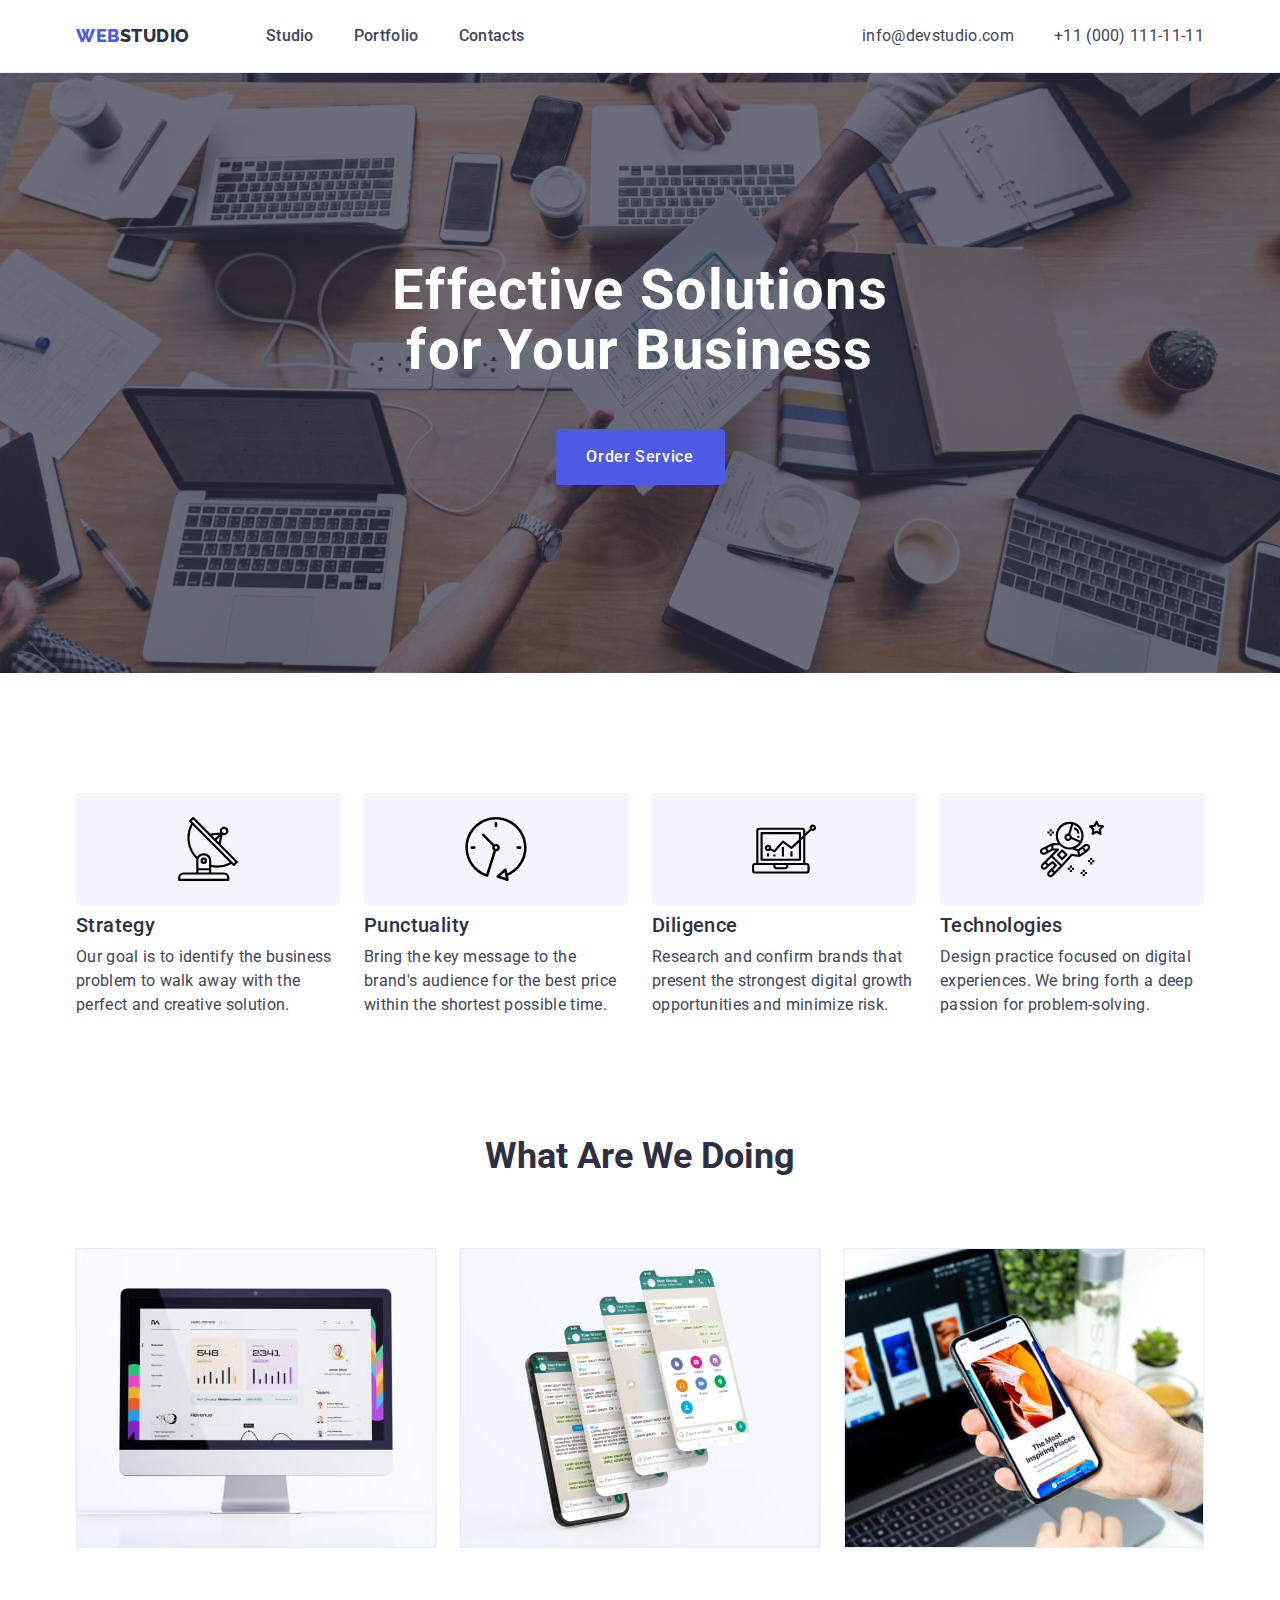
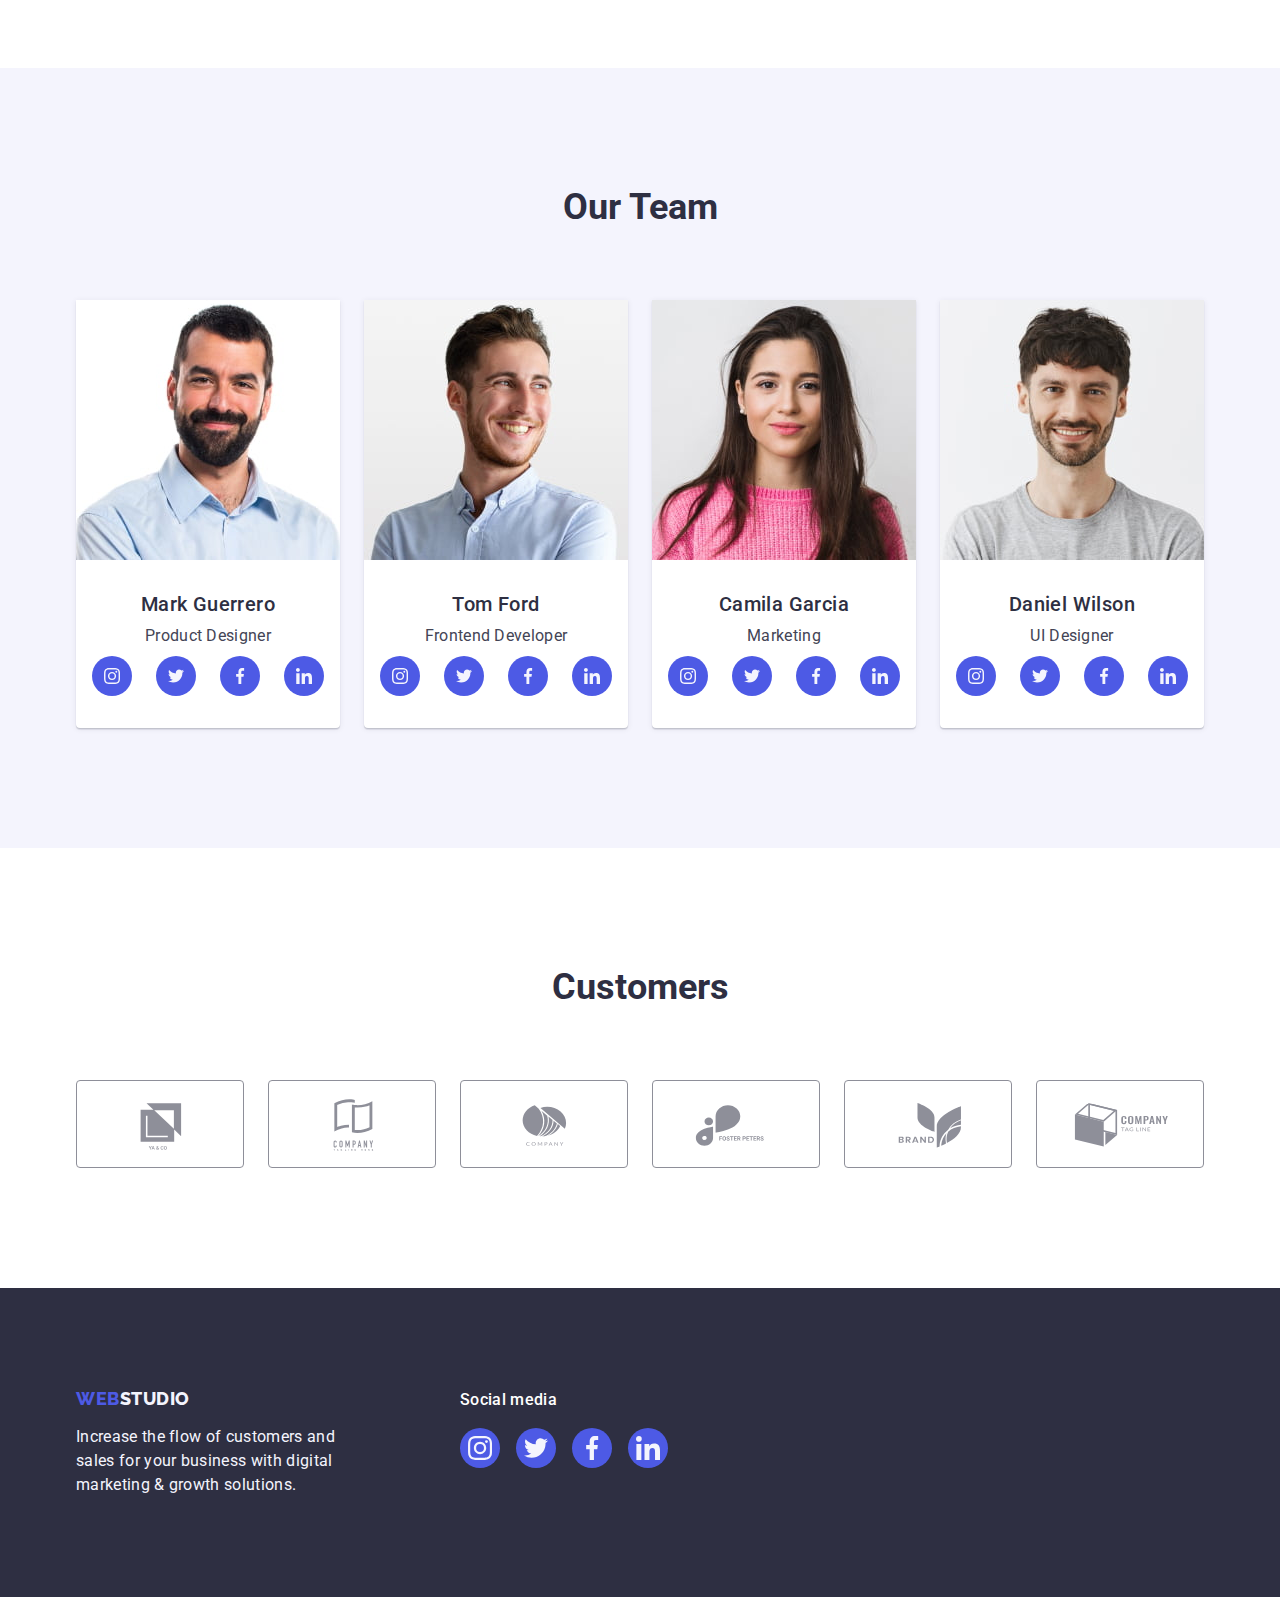
==== index.html @ 44d7fd20 "Initial commit" ====
<!DOCTYPE html>
<html lang="en">
  <head>
    <meta charset="UTF-8" />
    <meta http-equiv="X-UA-Compatible" content="IE=edge" />
    <meta name="viewport" content="width=device-width, initial-scale=1.0" />
    <title>Web Studio</title>
    <link
      rel="stylesheet"
      href="https://cdn.jsdelivr.net/npm/modern-normalize@1.1.0/modern-normalize.min.css"
    />
    <link rel="preconnect" href="https://fonts.googleapis.com" />
    <link rel="preconnect" href="https://fonts.gstatic.com" crossorigin />
    <link
      href="https://fonts.googleapis.com/css2?family=Raleway:wght@800&family=Roboto:wght@400;500;700;900&display=swap"
      rel="stylesheet"
    />
    <link rel="stylesheet" href="./css/styles.css" />
  </head>
  <body>
    <!-- Header -->
    <header class="header">
      <div class="container container-nav">
        <nav class="main-nav">
          <!-- Logo -->
          <a class="link logo" href="./index.html"
            >Web<span class="logo-dark">Studio</span></a
          >
          <!-- Navigation -->
          <ul class="list site-nav">
            <li class="item"><a class="link" href="./index.html">Studio</a></li>
            <li class="item">
              <a class="link" href="./portfolio.html">Portfolio</a>
            </li>
            <li class="item"><a class="link" href="">Contacts</a></li>
          </ul>
        </nav>
        <!-- Contacts -->
        <address class="address container-address">
          <ul class="list address-list">
            <li class="item">
              <a class="link" href="mailto:info@devstudio.com"
                >info@devstudio.com</a
              >
            </li>
            <li class="item">
              <a class="link" href="tel:+110001111111">+11 (000) 111-11-11</a>
            </li>
          </ul>
        </address>
      </div>
    </header>
    <main class="main">
      <!-- Hero section -->
      <section class="hero">
        <div class="container">
          <h1 class="hero-title">Effective Solutions for Your Business</h1>
          <button class="button" type="button">Order Service</button>
        </div>
      </section>
      <!-- Benefits section -->
      <section class="section benefits-section">
        <div class="container">
          <h2 class="section-title visually-hidden">Benefits</h2>
          <ul class="list benefits-list">
            <li class="benefits-descr">
              <div class="benefits-bgc-icon">
                <svg class="benefits-icon" width="64" height="64">
                  <use href="./images/icon.svg#antenna-icon"></use>
                </svg>
              </div>
              <h3 class="sub-title">Strategy</h3>
              <p class="text">
                Our goal is to identify the business problem to walk away with
                the perfect and creative solution.
              </p>
            </li>
            <li class="benefits-descr">
              <div class="benefits-bgc-icon">
                <svg class="benefits-icon" width="64" height="64">
                  <use href="./images/icon.svg#clock-icon"></use>
                </svg>
              </div>
              <h3 class="sub-title">Punctuality</h3>
              <p class="text">
                Bring the key message to the brand's audience for the best price
                within the shortest possible time.
              </p>
            </li>
            <li class="benefits-descr">
              <div class="benefits-bgc-icon">
                <svg class="benefits-icon" width="64" height="64">
                  <use href="./images/icon.svg#diagram-icon"></use>
                </svg>
              </div>
              <h3 class="sub-title">Diligence</h3>
              <p class="text">
                Research and confirm brands that present the strongest digital
                growth opportunities and minimize risk.
              </p>
            </li>
            <li class="benefits-descr">
              <div class="benefits-bgc-icon">
                <svg class="benefits-icon" width="64" height="64">
                  <use href="./images/icon.svg#astronaut-icon"></use>
                </svg>
              </div>
              <h3 class="sub-title">Technologies</h3>
              <p class="text">
                Design practice focused on digital experiences. We bring forth a
                deep passion for problem-solving.
              </p>
            </li>
          </ul>
        </div>
      </section>
      <!-- Services section -->
      <section class="section">
        <div class="container">
          <h2 class="section-title">What Are We Doing</h2>
          <ul class="list services-list">
            <li class="services-descr">
              <img
                src="./images/features-images/wawd-1.jpg"
                alt="Services example 1"
                width="360"
                height="300"
              />
            </li>
            <li class="services-descr">
              <img
                src="./images/features-images/wawd-2.jpg"
                alt="Services example 2"
                width="360"
                height="300"
              />
            </li>
            <li class="services-descr">
              <img
                src="./images/features-images/wawd-3.jpg"
                alt="Services example 3"
                width="360"
                height="300"
              />
            </li>
          </ul>
        </div>
      </section>
      <!-- Team section -->
      <section class="section team-section">
        <div class="container">
          <h2 class="section-title">Our Team</h2>
          <ul class="list team-list">
            <li class="team-card">
              <img
                src="./images/team-images/team-member-1.jpg"
                alt="Photo of a team member Mark Guerrero"
                width="264"
                height="260"
              />
              <div class="team-descr">
                <h3 class="sub-title">Mark Guerrero</h3>
                <p class="text member-descr">Product Designer</p>
                <!-- Socials -->
                <ul class="list socials-list">
                  <li class="socials-item">
                    <a class="link socials-link" href="">
                      <svg class="socials-icon" width="16" height="16">
                        <use href="./images/icon.svg#instagram"></use>
                      </svg>
                    </a>
                  </li>
                  <li class="socials-item">
                    <a class="link socials-link" href="">
                      <svg class="socials-icon" width="16" height="16">
                        <use href="./images/icon.svg#twitter"></use>
                      </svg>
                    </a>
                  </li>
                  <li class="socials-item">
                    <a class="link socials-link" href="">
                      <svg class="socials-icon" width="16" height="16">
                        <use href="./images/icon.svg#facebook"></use>
                      </svg>
                    </a>
                  </li>
                  <li class="socials-item">
                    <a class="link socials-link" href="">
                      <svg class="socials-icon" width="16" height="16">
                        <use href="./images/icon.svg#linkedin"></use>
                      </svg>
                    </a>
                  </li>
                </ul>
                <!-- Socials end -->
              </div>
            </li>
            <li class="team-card">
              <img
                src="./images/team-images/team-member-2.jpg"
                alt="Photo of a team member Tom Ford"
                width="264"
                height="260"
              />
              <div class="team-descr">
                <h3 class="sub-title">Tom Ford</h3>
                <p class="text member-descr">Frontend Developer</p>
                <!-- Socials -->
                <ul class="list socials-list">
                  <li class="socials-item">
                    <a class="link socials-link" href="">
                      <svg class="socials-icon" width="16" height="16">
                        <use href="./images/icon.svg#instagram"></use>
                      </svg>
                    </a>
                  </li>
                  <li class="socials-item">
                    <a class="link socials-link" href="">
                      <svg class="socials-icon" width="16" height="16">
                        <use href="./images/icon.svg#twitter"></use>
                      </svg>
                    </a>
                  </li>
                  <li class="socials-item">
                    <a class="link socials-link" href="">
                      <svg class="socials-icon" width="16" height="16">
                        <use href="./images/icon.svg#facebook"></use>
                      </svg>
                    </a>
                  </li>
                  <li class="socials-item">
                    <a class="link socials-link" href="">
                      <svg class="socials-icon" width="16" height="16">
                        <use href="./images/icon.svg#linkedin"></use>
                      </svg>
                    </a>
                  </li>
                </ul>
                <!-- Socials end -->
              </div>
            </li>
            <li class="team-card">
              <img
                src="./images/team-images/team-member-3.jpg"
                alt="Photo of a team member Camila Garcia"
                width="264"
                height="260"
              />
              <div class="team-descr">
                <h3 class="sub-title">Camila Garcia</h3>
                <p class="text member-descr">Marketing</p>
                <!-- Socials -->
                <ul class="list socials-list">
                  <li class="socials-item">
                    <a class="link socials-link" href="">
                      <svg class="socials-icon" width="16" height="16">
                        <use href="./images/icon.svg#instagram"></use>
                      </svg>
                    </a>
                  </li>
                  <li class="socials-item">
                    <a class="link socials-link" href="">
                      <svg class="socials-icon" width="16" height="16">
                        <use href="./images/icon.svg#twitter"></use>
                      </svg>
                    </a>
                  </li>
                  <li class="socials-item">
                    <a class="link socials-link" href="">
                      <svg class="socials-icon" width="16" height="16">
                        <use href="./images/icon.svg#facebook"></use>
                      </svg>
                    </a>
                  </li>
                  <li class="socials-item">
                    <a class="link socials-link" href="">
                      <svg class="socials-icon" width="16" height="16">
                        <use href="./images/icon.svg#linkedin"></use>
                      </svg>
                    </a>
                  </li>
                </ul>
                <!-- Socials end -->
              </div>
            </li>
            <li class="team-card">
              <img
                src="./images/team-images/team-member-4.jpg"
                alt="Photo of a team member Daniel Wilson"
                width="264"
                height="260"
              />
              <div class="team-descr">
                <h3 class="sub-title">Daniel Wilson</h3>
                <p class="text member-descr">UI Designer</p>
                <!-- Socials -->
                <ul class="list socials-list">
                  <li class="socials-item">
                    <a class="link socials-link" href="">
                      <svg class="socials-icon" width="16" height="16">
                        <use href="./images/icon.svg#instagram"></use>
                      </svg>
                    </a>
                  </li>
                  <li class="socials-item">
                    <a class="link socials-link" href="">
                      <svg class="socials-icon" width="16" height="16">
                        <use href="./images/icon.svg#twitter"></use>
                      </svg>
                    </a>
                  </li>
                  <li class="socials-item">
                    <a class="link socials-link" href="">
                      <svg class="socials-icon" width="16" height="16">
                        <use href="./images/icon.svg#facebook"></use>
                      </svg>
                    </a>
                  </li>
                  <li class="socials-item">
                    <a class="link socials-link" href="">
                      <svg class="socials-icon" width="16" height="16">
                        <use href="./images/icon.svg#linkedin"></use>
                      </svg>
                    </a>
                  </li>
                </ul>
                <!-- Socials end -->
              </div>
            </li>
          </ul>
        </div>
      </section>
      <!-- Customers section -->
      <section class="section">
        <div class="container">
          <h2 class="section-title">Customers</h2>
          <ul class="list customers-list">
            <li class="customers-item">
              <a href="" class="link customers-link">
                <svg class="customers-icon" width="104" height="56">
                  <use href="./images/icon.svg#customer-1"></use>
                </svg>
              </a>
            </li>
            <li class="customers-item">
              <a href="" class="link customers-link">
                <svg class="customers-icon" width="104" height="56">
                  <use href="./images/icon.svg#customer-2"></use>
                </svg>
              </a>
            </li>
            <li class="customers-item">
              <a href="" class="link customers-link">
                <svg class="customers-icon" width="104" height="56">
                  <use href="./images/icon.svg#customer-3"></use>
                </svg>
              </a>
            </li>
            <li class="customers-item">
              <a href="" class="link customers-link">
                <svg class="customers-icon" width="104" height="56">
                  <use href="./images/icon.svg#customer-4"></use>
                </svg>
              </a>
            </li>
            <li class="customers-item">
              <a href="" class="link customers-link">
                <svg class="customers-icon" width="104" height="56">
                  <use href="./images/icon.svg#customer-5"></use>
                </svg>
              </a>
            </li>
            <li class="customers-item">
              <a href="" class="link customers-link">
                <svg class="customers-icon" width="104" height="56">
                  <use href="./images/icon.svg#customer-6"></use>
                </svg>
              </a>
            </li>
          </ul>
        </div>
      </section>
    </main>
    <!-- Footer section -->
    <footer class="footer">
      <div class="container footer-content">
        <div>
          <a class="link logo" href="./index.html">
            Web<span class="logo-light">Studio</span>
          </a>
          <p class="footer-text">
            Increase the flow of customers and sales for your business with
            digital marketing & growth solutions.
          </p>
        </div>
        <div>
          <p class="socials-footer-header">Social media</p>
          <!-- Socials -->
          <ul class="list footer-socials">
            <li class="footer-socials-item">
              <a class="link footer-socials-link" href="">
                <svg class="footer-socials-icon" width="24" height="24">
                  <use href="./images/icon.svg#instagram"></use>
                </svg>
              </a>
            </li>
            <li class="footer-socials-item">
              <a class="link footer-socials-link" href="">
                <svg class="footer-socials-icon" width="24" height="24">
                  <use href="./images/icon.svg#twitter"></use>
                </svg>
              </a>
            </li>
            <li class="footer-socials-item">
              <a class="link footer-socials-link" href="">
                <svg class="footer-socials-icon" width="24" height="24">
                  <use href="./images/icon.svg#facebook"></use>
                </svg>
              </a>
            </li>
            <li class="footer-socials-item">
              <a class="link footer-socials-link" href="">
                <svg class="footer-socials-icon" width="24" height="24">
                  <use href="./images/icon.svg#linkedin"></use>
                </svg>
              </a>
            </li>
          </ul>
          <!-- Socials end -->
        </div>
      </div>
    </footer>
  </body>
</html>
---- css/styles.css ----
/*
  |============================
  | Root properties
  |============================
*/
:root {
    /* Colors */
    --text-color: #434455;
    --dark-color: #2E2F42;
    --subtle-text: #8E8F99;
    --white-color: #FFFFFF;
    --cloud-color: #F4F4FD;
    --cornflower-accent: #E7E9FC;
    --primary-brand: #4D5AE5;
    --pressed-state-color: #404BBF;
    --success-color: #31D0AA;

}

/*
  |============================
  | Global styles
  |============================
*/
body {
    font-family: "Roboto", sans-serif;
    color: var(--text-color);
    background-color: var(--white-color);
}

/* Global reset */
h1,
h2,
h3,
h4,
h5,
h6,
p {
    margin-top: 0;
    margin-bottom: 0;
}

img {
    display:block;
    max-width: 100%;
    height: auto;
}

/* Global link styles */
.link {
    text-decoration: none;
    color: currentColor;
}

/* Global list styles */
.list {
    list-style: none;
    margin-top: 0;
    margin-bottom: 0;
    padding-left: 0;
}

/* Global container styles */
.container {
    width: 1158px;
    padding-left: 15px;
    padding-right: 15px;
    margin-left: auto;
    margin-right: auto;
}

/* Global button styles*/
.button {
    border: 1px solid var(--cornflower-accent);
    border-radius: 4px;
    padding: 12px 24px;

    text-align: center;
    font-family: inherit;
    font-size: 16px;
    font-weight: 500;
    letter-spacing: 0.04em;
    line-height: 1.5;
    cursor: pointer;

    color: var(--primary-brand);
    background-color: var(--cloud-color);
}

/* Global section styles */
.section {
    padding-top: 120px;
    padding-bottom: 120px;
}

.section-title {
    margin-bottom: 72px;

    font-weight: 700;
    font-size: 36px;
    line-height: 1.1;
    text-transform: capitalize;
    text-align: center;
    color: var(--dark-color);
}

/* Global logo styles */
.logo {
    font-family: "Raleway", sans-serif;
    font-weight: 800;
    font-size: 18px;
    line-height: 1.17;
    letter-spacing: 0.03em;
    text-transform: uppercase;
    align-items: center;
    color: var(--primary-brand);
}

.logo-dark {
    color: var(--dark-color);
}

.logo-light {
    color: var(--cloud-color)
}

/* Global sub-title styles */
.sub-title {
    margin-bottom: 8px;
    font-weight: 500;
    font-size: 20px;
    line-height: 1.2;
    letter-spacing: 0.02em;
    color: var(--dark-color);
}

/* Global text styles */
.text {
    line-height: 1.5;
    letter-spacing: 0.02em;
    color: var(--text-color);
}

/* Global footer styles */
.footer {
    padding-top: 100px;
    padding-bottom: 100px;
    background-color: var(--dark-color);
}

/* Hidden headers */
.visually-hidden {
    position: absolute;
    width: 1px;
    height: 1px;
    margin: -1px;
    border: 0;
    padding: 0;

    white-space: nowrap;
    clip-path: inset(100%);
    clip: rect(0 0 0 0);
    overflow: hidden;
}

/*
  |============================
  | Index styles
  |============================
*/
/* Site nav*/
.header {
    border-bottom: 1px solid var(--cornflower-accent);
    box-shadow: 
        0px 2px 1px rgba(46, 47, 66, 0.08), 
        0px 1px 1px rgba(46, 47, 66, 0.16), 
        0px 1px 6px rgba(46, 47, 66, 0.08);
}

.container-nav {
    display: flex;
    align-items: center;
}

.main-nav {
    display: flex;
    align-items: center;
}
.logo {
    margin-right: 76px;
}

.site-nav {
    display: flex;
    /* margin-left: 76px; */
    gap: 40px;
}

/* .site-nav .item:not(:last-child) {
    margin-right: 40px;
} */

.site-nav .link {
    display: block;
    padding-top: 24px;
    padding-bottom: 24px;

    font-weight: 500;
    line-height: 1.5;
    letter-spacing: 0.02em;
}

.site-nav .link:hover,
.link:focus {
    color: var(--pressed-state-color);
}

/* Contacts */
.container-address {
    display: flex;
    margin-left: auto;
}

.address-list {
    display: flex;
    gap: 40px;
}

/* .address-list .item + .item {
    margin-left: 40px;
} */

.address {
    font-style: normal;
}

.address .link {
    line-height: 1.5;
    letter-spacing: 0.02em;
}

.address .link:hover,
.link:focus {
    color: var(--pressed-state-color)
}

/* Hero */
.hero {
    max-width: 1440px;
    margin-left: auto;
    margin-right: auto;
    padding-top: 188px;
    padding-bottom: 188px;

    background-image: linear-gradient(rgba(46, 47, 66, 0.7), 
    rgba(46, 47, 66, 0.7)), 
    url(../images/hero-image/people-office.jpg);
    background-color: var(--dark-color);
    background-repeat: no-repeat;
    background-position: center;
    background-size: cover;
    
}

.hero-title {
    display: block;
    margin-left: auto;
    margin-right: auto;
    margin-bottom: 48px;
    max-width: 496px; 

    font-weight: 700;
    font-size: 56px;
    line-height: 1.07;
    text-align: center;
    letter-spacing: 0.02em;
    color: var(--white-color);
}

.hero .button {
    display: block;
    margin-left: auto;
    margin-right: auto;
    min-width: 169px;
    height: 56px;
    border: none;

    color: var(--white-color);
    background-color: var(--primary-brand);
}

.hero .button:hover,
.button:focus {
    background-color: var(--pressed-state-color)
}

/* Benefits */
.benefits-section {
    padding-bottom: 0;
    padding-left: 0;
    padding-right: 0;
}

.benefits-list {
    display: flex;
    flex-wrap: wrap;
    gap: 24px;
}

.benefits-descr {
    flex-basis: calc((100% - 72px) / 4);
}

.benefits-bgc-icon {
    display: flex;
    justify-content: center;
    align-items: center;
    
    margin-bottom: 8px;
    width: 264px;
    height: 112px;

    background-color: var(--cloud-color);
    border-radius: 4px;
}

/* Services */
.services-list {
    display: flex;
    flex-wrap: wrap;
    gap: 24px;
}

.services-descr {
    flex-basis: calc((100% - 48px) / 3);
}

/* Team */
.team-section {
    background-color: var(--cloud-color);
}

.team-list {
    display: flex;
    flex-wrap: wrap;
    gap: 24px;
}

.team-list .team-card {
    flex-basis: calc((100% - 72px) / 4);
}

.team-card {
    background-color: var(--white-color);
    border-top-left-radius: 0px;
    border-top-right-radius: 0px;
    border-bottom-right-radius: 4px;
    border-bottom-left-radius: 4px;
    box-shadow:
        0px 1px 6px rgba(46, 47, 66, 0.08),
        0px 1px 1px rgba(46, 47, 66, 0.16),
        0px 2px 1px rgba(46, 47, 66, 0.08);
}

.team-descr {
    padding-top: 32px;
    padding-bottom: 32px;
    padding-left: 0;
    padding-right: 0; 
}

.team-list .sub-title {
    text-align: center;
}

.member-descr {
    text-align: center;
    margin-bottom: 8px;
}

/* Socials icons */
.socials-list {
    display: flex;
    justify-content: center;
    gap: 24px;
}

.socials-link {
    display: flex;
    justify-content: center;
    align-items: center;

    width: 40px;
    height: 40px;

    background-color: var(--primary-brand);
    border-radius: 50%;
}

.socials-icon {
    fill: var(--cloud-color);
}

.socials-link:hover,
.socials-link:focus {
    background-color: var(--pressed-state-color);
}

/* Customers section */
.customers-list {
    display: flex;
    justify-content: center;
    align-items: center;
    gap: 24px;
}

.customers-item {
    width: calc((100% - 120px) / 6);
    height: 88px;
}

.customers-link {
    display: flex;
    justify-content: center;
    align-items: center;

    padding: 16px 32px;
    height: 100%;


    color: var(--subtle-text);
    border: 1px solid var(--subtle-text);
    border-radius: 4px;
}

.customers-icon {
    fill: currentColor;
}

.customers-link:hover,
.customers-link:focus {
    border: 1px solid var(--pressed-state-color);
    color: var(--pressed-state-color);
}


/* Footer section */
.footer-content {
    display: flex;
    align-items: baseline;
    gap: 120px;
}

.footer .logo {
    display: inline-block;

    margin-bottom: 16px;
}
.footer-text {
    display: block;
    margin-right: auto;

    width: 264px;

    line-height: 1.5;
    letter-spacing: 0.02em;
    color: var(--cloud-color);
}

.socials-footer-header {
    margin-bottom: 16px;

    font-weight: 500;
    font-size: 16px;
    line-height: 0.5;
    letter-spacing: 0.02em;
    line-height: 1.5;

    color: var(--white-color);
}

/* Footer socials */
.footer-socials {
    display: flex;
    justify-content: center;
    gap: 16px;
}

.footer-socials-link {
    display: flex;
    justify-content: center;
    align-items: center;

    width: 40px;
    height: 40px;

    background-color: var(--primary-brand);
    border-radius: 50%;
}

.footer-socials-icon {
    fill: var(--cloud-color);
}

.footer-socials-link:hover,
.footer-socials-link:focus {
    background-color: var(--success-color);
}

/*
  |============================
  | Portfolio styles
  |============================
*/
.portfolio-section {
    padding-top: 96px;
    padding-bottom: 120px;
}

/* Page filter */
.filter-list {
    display: flex;
    justify-content: center;
    gap: 24px;

    margin-bottom: 72px;
}

.filter-list .button:hover,
.button:focus {
    border-radius: 4px;
    border: 1px solid transparent;
    box-shadow: 0px 3px 1px rgba(0, 0, 0, 0.1), 0px 2px 1px rgba(0, 0, 0, 0.08), 0px 2px 2px rgba(0, 0, 0, 0.12);
    
    color: var(--white-color);
    background-color: var(--pressed-state-color);
}

/* Work examples */
.portfolio-link {
    display: block;
}

.portfolio-link:hover,
.portfolio-link:focus {
    box-shadow:
        0px 1px 6px rgba(46, 47, 66, 0.08),
        0px 1px 1px rgba(46, 47, 66, 0.16),
        0px 2px 1px rgba(46, 47, 66, 0.08);
}

.portfolio-list {
    display: flex;
    flex-wrap: wrap;
    row-gap: 48px;
    column-gap: 24px;
}

.portfolio-item {
    flex-basis: calc((100% - 48px) / 3);
}

.portfolio-descr {
    padding-top: 32px;
    padding-bottom: 32px;
    padding-right: 16px;
    padding-left: 16px;

    border: 1px solid var(--cornflower-accent);
    border-top: none;
}
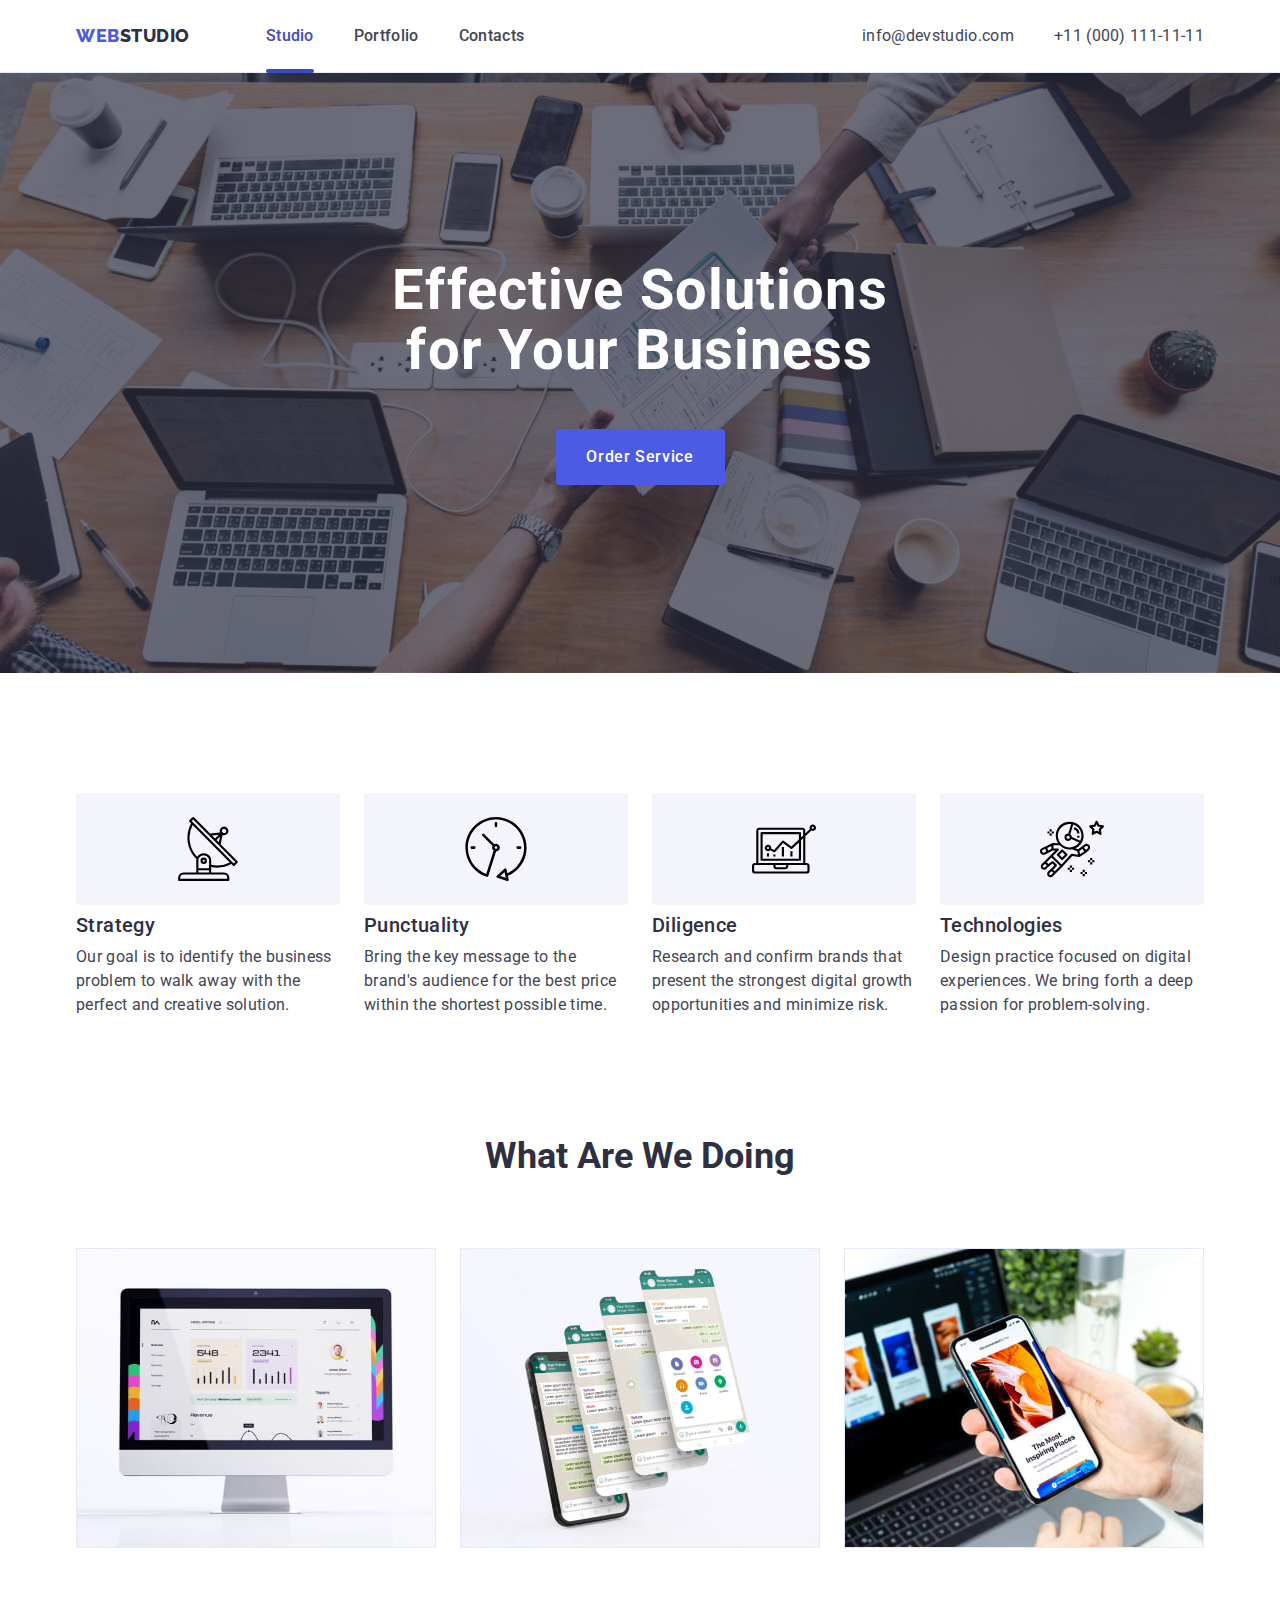
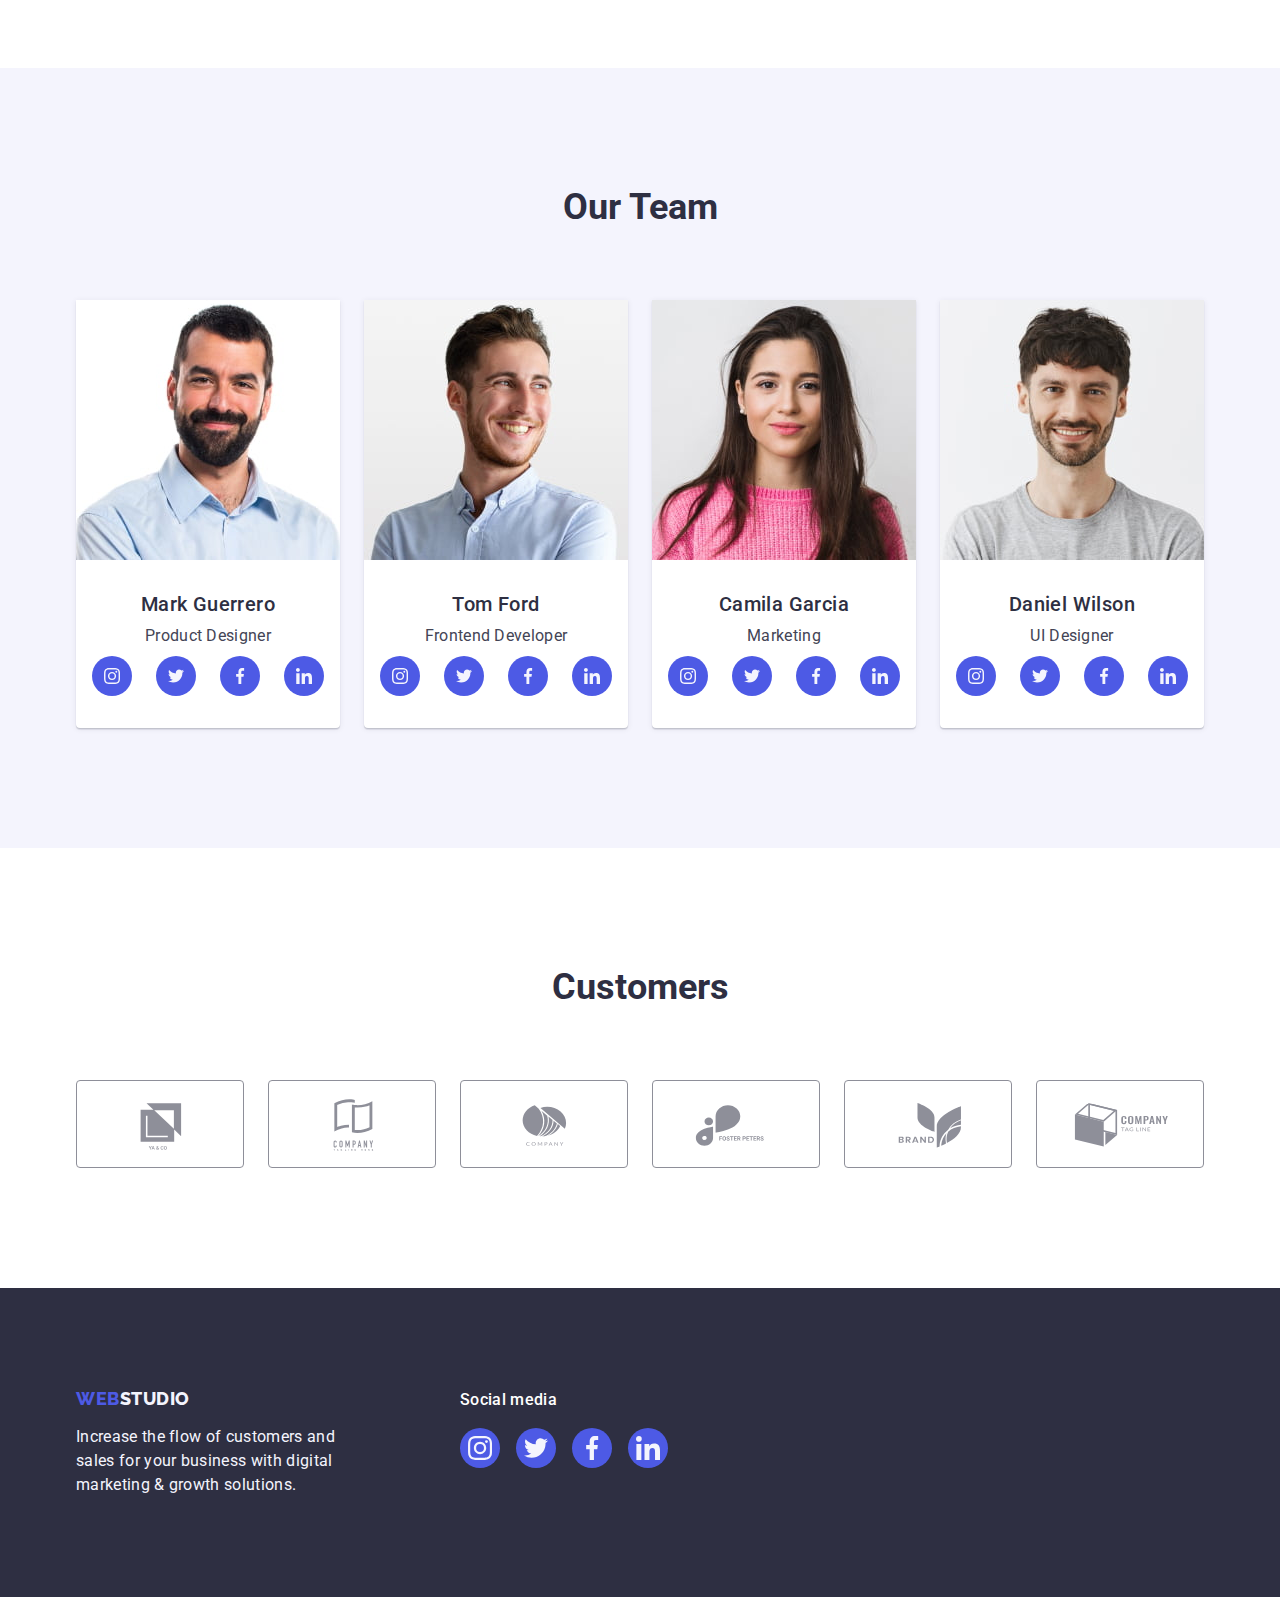
==== commit d7f7438c: "hw-05 commit 2" ====
--- a/index.html
+++ b/index.html
@@ -24,15 +24,19 @@
         <nav class="main-nav">
           <!-- Logo -->
           <a class="link logo" href="./index.html"
-            >Web<span class="logo-dark">Studio</span></a
-          >
+            >Web<span class="logo-dark">Studio</span>
+          </a>
           <!-- Navigation -->
           <ul class="list site-nav">
-            <li class="item"><a class="link" href="./index.html">Studio</a></li>
+            <li class="item">
+              <a class="link current" href="./index.html">Studio</a>
+            </li>
             <li class="item">
               <a class="link" href="./portfolio.html">Portfolio</a>
             </li>
-            <li class="item"><a class="link" href="">Contacts</a></li>
+            <li class="item">
+              <a class="link" href="">Contacts</a>
+            </li>
           </ul>
         </nav>
         <!-- Contacts -->
@@ -40,8 +44,8 @@
           <ul class="list address-list">
             <li class="item">
               <a class="link" href="mailto:info@devstudio.com"
-                >info@devstudio.com</a
-              >
+                >info@devstudio.com
+              </a>
             </li>
             <li class="item">
               <a class="link" href="tel:+110001111111">+11 (000) 111-11-11</a>
@@ -55,7 +59,9 @@
       <section class="hero">
         <div class="container">
           <h1 class="hero-title">Effective Solutions for Your Business</h1>
-          <button class="button" type="button">Order Service</button>
+          <button class="button" type="button" data-modal-open>
+            Order Service
+          </button>
         </div>
       </section>
       <!-- Benefits section -->
@@ -430,5 +436,18 @@
         </div>
       </div>
     </footer>
+    <!-- Modal -->
+    <div class="backdrop is-hidden" data-modal>
+      <div class="modal">
+        <button class="modal-close" data-modal-close>
+          <svg class="close-svg" width="8" height="8">
+            <use href="./images/icon.svg#close-icon"></use>
+          </svg>
+        </button>
+      </div>
+    </div>
+
+    <!-- JS Script -->
+    <script src="./js/modal.js"></script>
   </body>
 </html>
--- a/css/styles.css
+++ b/css/styles.css
@@ -11,9 +11,12 @@
     --white-color: #FFFFFF;
     --cloud-color: #F4F4FD;
     --cornflower-accent: #E7E9FC;
+    --modal-bcg: #FCFCFC;
     --primary-brand: #4D5AE5;
     --pressed-state-color: #404BBF;
     --success-color: #31D0AA;
+
+
 
 }
 
@@ -41,7 +44,8 @@
 }
 
 img {
-    display:block;
+    display: block;
+
     max-width: 100%;
     height: auto;
 }
@@ -54,26 +58,30 @@
 
 /* Global list styles */
 .list {
-    list-style: none;
     margin-top: 0;
     margin-bottom: 0;
     padding-left: 0;
+
+    list-style: none;
 }
 
 /* Global container styles */
 .container {
     width: 1158px;
+
     padding-left: 15px;
     padding-right: 15px;
     margin-left: auto;
     margin-right: auto;
+  
 }
 
 /* Global button styles*/
 .button {
+    padding: 12px 24px;
+
+    border-radius: 4px;
     border: 1px solid var(--cornflower-accent);
-    border-radius: 4px;
-    padding: 12px 24px;
 
     text-align: center;
     font-family: inherit;
@@ -91,6 +99,8 @@
 .section {
     padding-top: 120px;
     padding-bottom: 120px;
+    margin-left: auto;
+    margin-right: auto;
 }
 
 .section-title {
@@ -101,6 +111,7 @@
     line-height: 1.1;
     text-transform: capitalize;
     text-align: center;
+
     color: var(--dark-color);
 }
 
@@ -113,6 +124,7 @@
     letter-spacing: 0.03em;
     text-transform: uppercase;
     align-items: center;
+
     color: var(--primary-brand);
 }
 
@@ -127,10 +139,12 @@
 /* Global sub-title styles */
 .sub-title {
     margin-bottom: 8px;
+
     font-weight: 500;
     font-size: 20px;
     line-height: 1.2;
     letter-spacing: 0.02em;
+
     color: var(--dark-color);
 }
 
@@ -138,6 +152,7 @@
 .text {
     line-height: 1.5;
     letter-spacing: 0.02em;
+
     color: var(--text-color);
 }
 
@@ -145,12 +160,14 @@
 .footer {
     padding-top: 100px;
     padding-bottom: 100px;
+
     background-color: var(--dark-color);
 }
 
 /* Hidden headers */
 .visually-hidden {
     position: absolute;
+
     width: 1px;
     height: 1px;
     margin: -1px;
@@ -186,22 +203,20 @@
     display: flex;
     align-items: center;
 }
+
 .logo {
     margin-right: 76px;
 }
 
 .site-nav {
     display: flex;
-    /* margin-left: 76px; */
     gap: 40px;
 }
-
-/* .site-nav .item:not(:last-child) {
-    margin-right: 40px;
-} */
 
 .site-nav .link {
     display: block;
+    position: relative;
+
     padding-top: 24px;
     padding-bottom: 24px;
 
@@ -215,9 +230,28 @@
     color: var(--pressed-state-color);
 }
 
+.current {
+    color: var(--pressed-state-color);
+}
+
+.current::after {
+    content: "";
+    position: absolute;
+    bottom: -1px;
+    left: 0;
+    display: block;
+
+    width: 100%;
+    height: 4px;
+
+    border-radius: 2px;
+    background-color: var(--pressed-state-color);
+}
+
 /* Contacts */
 .container-address {
     display: flex;
+
     margin-left: auto;
 }
 
@@ -225,10 +259,6 @@
     display: flex;
     gap: 40px;
 }
-
-/* .address-list .item + .item {
-    margin-left: 40px;
-} */
 
 .address {
     font-style: normal;
@@ -246,11 +276,12 @@
 
 /* Hero */
 .hero {
-    max-width: 1440px;
     margin-left: auto;
     margin-right: auto;
     padding-top: 188px;
     padding-bottom: 188px;
+
+    max-width: 1440px;
 
     background-image: linear-gradient(rgba(46, 47, 66, 0.7), 
     rgba(46, 47, 66, 0.7)), 
@@ -264,27 +295,32 @@
 
 .hero-title {
     display: block;
+
+    max-width: 496px;
+
     margin-left: auto;
     margin-right: auto;
     margin-bottom: 48px;
-    max-width: 496px; 
 
     font-weight: 700;
     font-size: 56px;
     line-height: 1.07;
     text-align: center;
     letter-spacing: 0.02em;
+
     color: var(--white-color);
 }
 
 .hero .button {
     display: block;
+    
+    min-width: 169px;
+    height: 56px;
+
     margin-left: auto;
     margin-right: auto;
-    min-width: 169px;
-    height: 56px;
+    
     border: none;
-
     color: var(--white-color);
     background-color: var(--primary-brand);
 }
@@ -316,10 +352,11 @@
     justify-content: center;
     align-items: center;
     
-    margin-bottom: 8px;
     width: 264px;
     height: 112px;
 
+    margin-bottom: 8px;
+    
     background-color: var(--cloud-color);
     border-radius: 4px;
 }
@@ -424,10 +461,10 @@
     justify-content: center;
     align-items: center;
 
+    height: 100%;
+    
     padding: 16px 32px;
-    height: 100%;
-
-
+    
     color: var(--subtle-text);
     border: 1px solid var(--subtle-text);
     border-radius: 4px;
@@ -456,11 +493,13 @@
 
     margin-bottom: 16px;
 }
+
 .footer-text {
     display: block;
+    
+    width: 264px;
+
     margin-right: auto;
-
-    width: 264px;
 
     line-height: 1.5;
     letter-spacing: 0.02em;
@@ -505,6 +544,75 @@
 .footer-socials-link:hover,
 .footer-socials-link:focus {
     background-color: var(--success-color);
+}
+
+/* Modal */
+.backdrop {
+    position: fixed;
+    top: 0;
+    left: 0;
+    
+    width: 100%;
+    height: 100%;
+
+    background-color: rgba(46, 47, 66, 0.4);
+}
+
+.backdrop.is-hidden {
+    opacity: 0;
+    pointer-events: none;
+}
+
+.modal {
+    position: absolute;
+    top: 50%;
+    left: 50%;
+    transform: translate(-50%, -50%);
+
+    width: 408px;
+    min-height: 576px;
+
+    background-color: var(--modal-bcg);
+    box-shadow: 0px 1px 1px rgba(0, 0, 0, 0.14), 
+    0px 1px 3px rgba(0, 0, 0, 0.12), 
+    0px 2px 1px rgba(0, 0, 0, 0.2);
+    border-radius: 4px;
+}
+
+.modal-close {
+    position: absolute;
+    right: 0;
+    top: 0;
+
+    display: flex;
+    justify-content: center;
+    align-items: center;
+
+    width: 24px;
+    height: 24px;
+    
+    margin-top: 24px;
+    margin-right: 24px;
+
+    background-color: var(--cornflower-accent);
+    border-radius: 50%;
+    border: 1px solid rgba(0, 0, 0, 0.1);
+}
+
+.close-svg {
+    fill: var(--dark-color);
+}
+
+.modal-close:hover,
+.modal-close:focus {
+    background-color: var(--pressed-state-color);
+    border: 1px solid transparent;
+
+}
+
+.modal-close:hover .close-svg,
+.modal-close:focus .close-svg {
+    fill: var(--white-color);
 }
 
 /*
@@ -560,6 +668,39 @@
     flex-basis: calc((100% - 48px) / 3);
 }
 
+.portfolio-item:hover .overlay {
+    transform: translateY(0);
+}
+
+.product-wrapper {
+    position: relative;
+    overflow: hidden;
+}
+
+.overlay {
+    position: absolute;
+    top: 0;
+    left: 0;
+    transform: translateY(100%);
+
+    width: 100%;
+    height: 100%;
+
+    padding-top: 40px;
+    padding-left: 32px;
+    padding-right: 32px;
+
+    background-color: var(--primary-brand);
+}
+
+.overlay-descr {
+    font-weight: 400;
+    font-size: 16px;
+    line-height: 1.5;
+    letter-spacing: 0.02em;
+    color: var(--cloud-color);
+}
+
 .portfolio-descr {
     padding-top: 32px;
     padding-bottom: 32px;
@@ -568,4 +709,5 @@
 
     border: 1px solid var(--cornflower-accent);
     border-top: none;
-}+}
+
